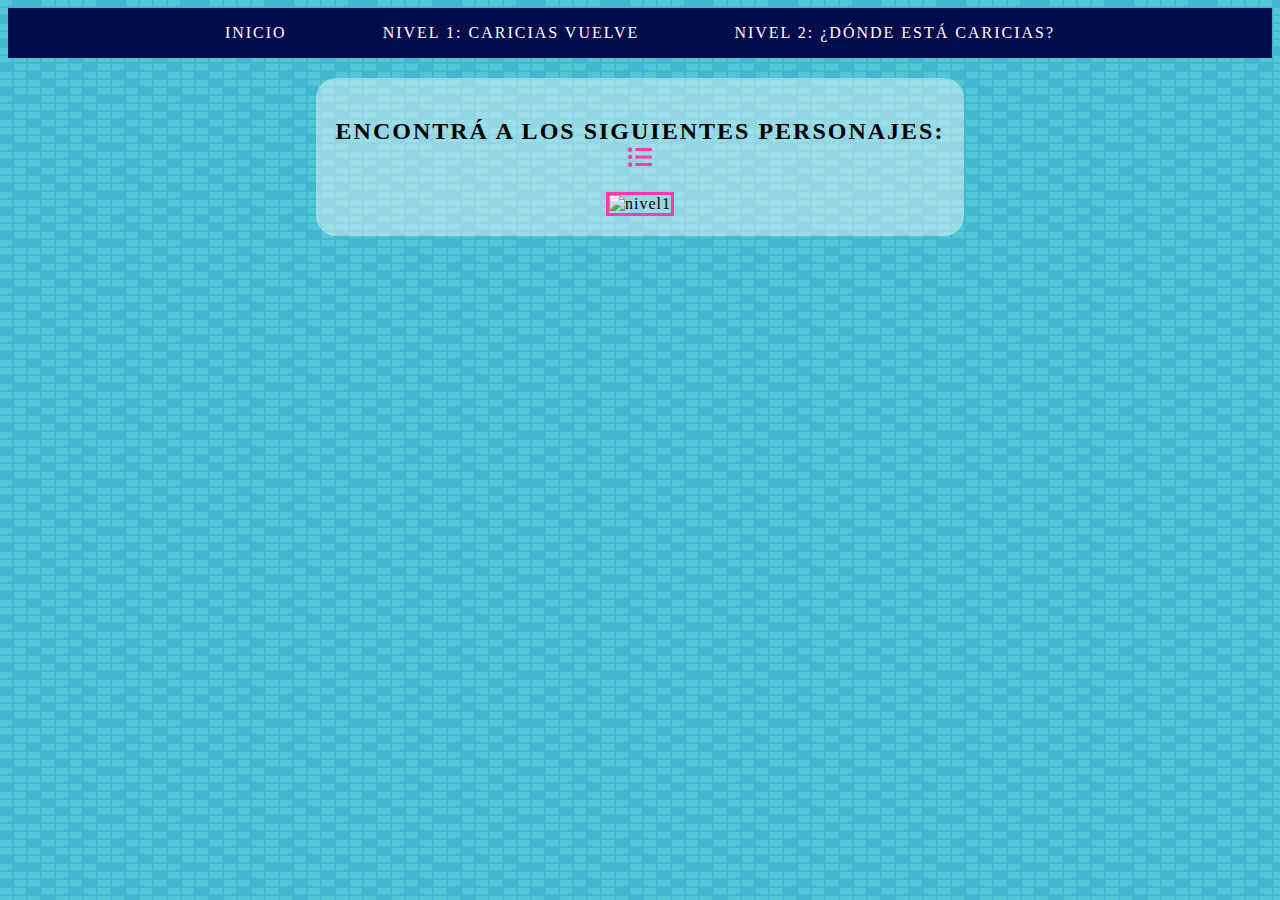
==== level1.html @ 078cfa8f "Add files via upload" ====
<!DOCTYPE html>
<html lang="en">
<head>
    <meta charset="UTF-8">
    <meta http-equiv="X-UA-Compatible" content="IE=edge">
    <meta name="viewport" content="width=device-width, initial-scale=1.0">
    <title>¿Dónde está caricias?</title>
    <link rel="stylesheet" href= "../normalize.css">
    <link rel="stylesheet" href= "styles.css">
    <link rel="stylesheet" href="https://cdnjs.cloudflare.com/ajax/libs/font-awesome/5.13.0/css/all.min.css">
</head>
<body>
    <nav class="navigation-levels">
        <div class="navigation__list__levels">
            <ul class="navigation__list__ul">
                <li> <a href= "index.html" target="_BLANK">INICIO</a> </li>
                <li>NIVEL 1: CARICIAS VUELVE</li>
                <li> <a href= "level2.html" target="_BLANK">NIVEL 2: ¿DÓNDE ESTÁ CARICIAS?</a> </li>
            </ul> 
        </div>
    </nav>

    <div class="level-container">
        <div class="level-container__all" id="levelContainer">
            <h2>
                ENCONTRÁ A LOS SIGUIENTES PERSONAJES:<br>
                <i class="fas fa-list-ul" id="list-btn"></i>
            </h2>
            <div class="play" id="play">¡GANASTE! <i class="fas fa-redo-alt" id="reloadBtn"></i></div>
            <img src="imagenes/donde esta caricias.jpg" id="img1" alt="nivel1">
        </div>

        <aside class="aside" id="aside"> 
            <i class="far fa-times-circle" id="close-btn"></i>
            <ul class= "aside__list" id="asideList">
                <li>Elisa maradoniana</li>
                <li>Rebord menemista</li>
                <li>Cristian radical</li>
                <li>Espíritu de Alfonsín</li>
                <li>El tatuaje de Maradona</li>
                <li>Ornitorrinco cósmico</li>
                <li>Tati Almeyda</li>
                <li>Nicéforo</li>
                <li>Pepetito</li>
                <li>Caca de Lanata</li>
                <li>Casa de Cristian</li>
                <li>Camping con R. Forster</li>
                <li>TuTubo</li>
                <li>Fierrito</li>
                <li>Tecito</li>
                <li>Caballo de Elisa</li>
                <li>Chorro de estéreo de Rebord</li>
                <li>Gallina de Navarro</li>
            </ul>
        </aside>
    </div>


    <script src="main.js"> </script>
</body>
</html>
---- styles.css ----
* {
    font-family: Impact;
    letter-spacing: 1px;
}

body {
    background-color: #44b7d0;
    background-image: url("data:image/svg+xml,%3Csvg width='84' height='48' viewBox='0 0 84 48' xmlns='http://www.w3.org/2000/svg'%3E%3Cpath d='M0 0h12v6H0V0zm28 8h12v6H28V8zm14-8h12v6H42V0zm14 0h12v6H56V0zm0 8h12v6H56V8zM42 8h12v6H42V8zm0 16h12v6H42v-6zm14-8h12v6H56v-6zm14 0h12v6H70v-6zm0-16h12v6H70V0zM28 32h12v6H28v-6zM14 16h12v6H14v-6zM0 24h12v6H0v-6zm0 8h12v6H0v-6zm14 0h12v6H14v-6zm14 8h12v6H28v-6zm-14 0h12v6H14v-6zm28 0h12v6H42v-6zm14-8h12v6H56v-6zm0-8h12v6H56v-6zm14 8h12v6H70v-6zm0 8h12v6H70v-6zM14 24h12v6H14v-6zm14-8h12v6H28v-6zM14 8h12v6H14V8zM0 8h12v6H0V8z' fill='%2361dbe1' fill-opacity='0.4' fill-rule='evenodd'/%3E%3C/svg%3E");
}


/* INDEX */

.top-container {
    color: rgb(255, 255, 255);
    display:flex;
    flex-wrap: wrap;
    justify-content:center;
}

.header {
    flex-basis: 85%;
    background-color: #000000;
    background-image: url("data:image/svg+xml,%3Csvg xmlns='http://www.w3.org/2000/svg' width='4' height='4' viewBox='0 0 4 4'%3E%3Cpath fill='%2300323a' fill-opacity='0.4' d='M1 3h1v1H1V3zm2-2h1v1H3V1z'%3E%3C/path%3E%3C/svg%3E");
    border-bottom-left-radius: 20px;
    border-bottom-right-radius: 20px;
    position: relative;
    z-index: 40;  
    border-bottom: 4px solid white;
}

.header h1 {
    text-align: center;
    letter-spacing: 15px;
    font-style: italic;
    font-size: 50px;
    margin-top: 15px;
    margin-bottom: 18px;
}

.header h2 {
    text-align: center;
    letter-spacing: 3px;
    font-family: 'Gill Sans MT';
    margin-top: 10px;
}

.navigation {
    flex-basis: 85%;
    background-color: #000949;
    background-image: url("data:image/svg+xml,%3Csvg xmlns='http://www.w3.org/2000/svg' width='4' height='4' viewBox='0 0 4 4'%3E%3Cpath fill='%23004e5a' fill-opacity='0.4' d='M1 3h1v1H1V3zm2-2h1v1H3V1z'%3E%3C/path%3E%3C/svg%3E");
    border-bottom-left-radius: 20px;
    border-bottom-right-radius: 20px;
    position: relative;
    z-index: 1;
    top: -20px;
}

.navigation__list {
    margin-top: 30px;
}

.navigation__list__ul {
    list-style-type: none;
    text-align: center;
    padding-left: 0px;
}

.navigation__list li, .navigation__list__levels li {
    display: inline;
    text-align: center;
    margin-left: 30px;
    margin-right: 30px;
    padding: 15px;  
    color: white;
    letter-spacing: 2px;
}  

.navigation__list a, .navigation__list__levels a{
    text-decoration: none;
    color: white;
    letter-spacing: 2px;
}

.navigation__list a:hover, .navigation__list__levels a:hover {
    border-bottom: 2px solid rgb(255, 58, 173);
    padding-bottom: 8px;
    color: rgb(255, 58, 173);
    transition: color .4s ease-in-out;
}

.text-container {   
    display: flex;
    flex-wrap: wrap;
    justify-content: center;
}

.text-container__section {
    background-color: rgba(255, 255, 255, 0.425);
    flex-basis: 85%;
    border-radius: 20px 20px ;
}

.text-container__section h3 {
    font-family: Gill Sans MT;
    text-align: center;
    padding: 0px 20px;
}

.text-container__section p {
    font-family: Gill Sans MT;
    font-size: large;
    padding: 25px 45px;
    border-top-left-radius: 20px;
    border-top-right-radius: 20px;
    border-top: 2px solid white;
}

.text-container__section p a {
    text-decoration-style: none;
    margin-left: 20px;
    color: inherit;
    color: rgb(255, 58, 173);
}

.text-container__section p a:hover {
    border-bottom: 2px solid rgb(255, 58, 173);
}

.flex-footer {
    display: flex;
    flex-wrap: wrap;
    justify-content: center;
}

.flex-footer__list {
    flex-basis: 85%;
    list-style-type: none;
}

.flex-footer__list li {
    text-align: center;
}

.flex-footer__list a {
    letter-spacing: 2px;
    color: inherit;
    text-decoration: none;
    color: rgb(255, 58, 173);
}

.flex-footer__list :nth-child(2) a:hover {
    border-bottom: 2px solid rgb(255, 58, 173);
}
.flex-footer__list img {
    height: 100px;
    width: 100px;
}

.flex-footer__list :first-child img:hover {
    filter: drop-shadow(4px 4px 4px rgb(255, 58, 173));
}

/* LEVEL 1 */

.navigation-levels {
    display: flex;
    justify-content: center;
    background-color: #000949;
    background-image: url("data:image/svg+xml,%3Csvg xmlns='http://www.w3.org/2000/svg' width='4' height='4' viewBox='0 0 4 4'%3E%3Cpath fill='%23004e5a' fill-opacity='0.4' d='M1 3h1v1H1V3zm2-2h1v1H3V1z'%3E%3C/path%3E%3C/svg%3E");
}

.level-container {
    display: flex;
    flex-wrap: wrap;
    justify-content: center;
}

.level-container__all {
    text-align: center;
    background-color: rgba(255, 255, 255, 0.425);
    border-radius: 20px 20px;
    padding: 20px 20px;
    margin-top: 20px;
}

.level-container__all img{
    cursor: pointer;
    border: 3px solid rgb(255, 58, 173)
}

.level-container__all h2 {
    letter-spacing: 2px;
}

.level-container__all i{
    color:rgb(255, 58, 173);
}

.level-container__all i:hover{
    cursor: pointer;
}

.aside {
    background-color: rgba(255, 58, 173, 0.89);
    border-top-right-radius: 20px;
    border-bottom-right-radius: 20px;
    padding: 15px;
    position:absolute;
    top: 280px;
    left: -400px;
    transition: left .3s linear;
}

.aside i {
    display: block;
    text-align: end;
    cursor: pointer;
    font-size: larger;
}

.aside__list {
    font-size: larger;
}

.showList {
    left: 0;
    transition: left .3s linear;
}

.itemFound {
    text-decoration: 2px line-through;
}

.itemFoundSignStyles {
    background-color: rgba(173, 30, 255, 0.795);
    position: absolute;
    font-size: 25px;
    padding: 15px;
    border-radius: 25px;
    top:50%;
    left:30%; 
}

.play {
    text-align: center;
    line-height:350px;
    color: white;
    position:absolute;
    height: 350px;
    width: 1006px;
    font-size: 150px;
    background-color:rgba(255, 58, 173, 0.712);
    top:-1000px;
}

.play i {
    color: white;
    font-size: 60px;
}

.play i:hover {
    color:rgb(0, 0, 0)
}

.win {
    top:40%;
    transition: top .5s ease-out;    
    
}
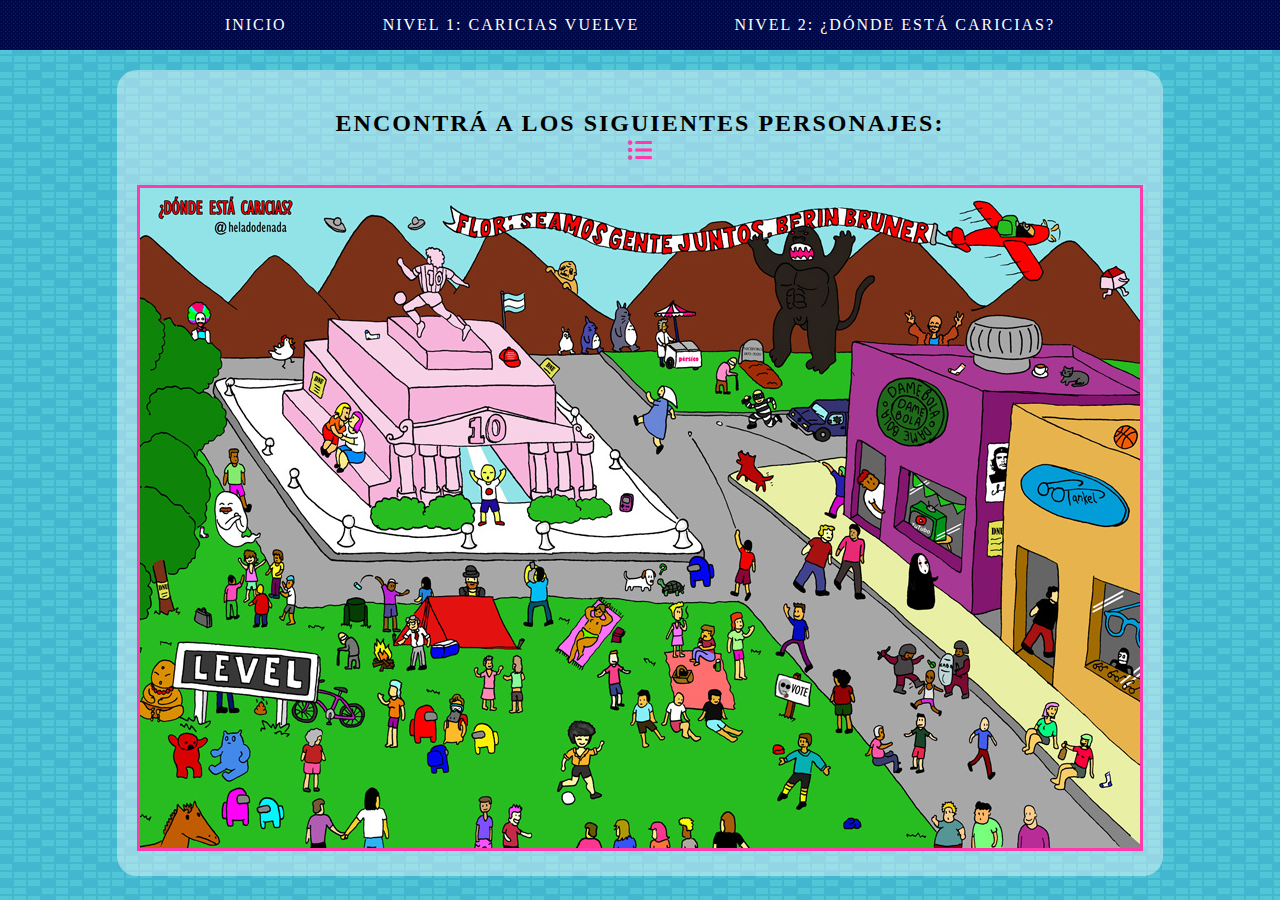
==== commit 7c501d52: "Update level1.html" ====
--- a/level1.html
+++ b/level1.html
@@ -27,7 +27,7 @@
                 <i class="fas fa-list-ul" id="list-btn"></i>
             </h2>
             <div class="play" id="play">¡GANASTE! <i class="fas fa-redo-alt" id="reloadBtn"></i></div>
-            <img src="imagenes/donde esta caricias.jpg" id="img1" alt="nivel1">
+            <img src="donde esta caricias.jpg" id="img1" alt="nivel1">
         </div>
 
         <aside class="aside" id="aside"> 
@@ -58,4 +58,4 @@
 
     <script src="main.js"> </script>
 </body>
-</html>+</html>
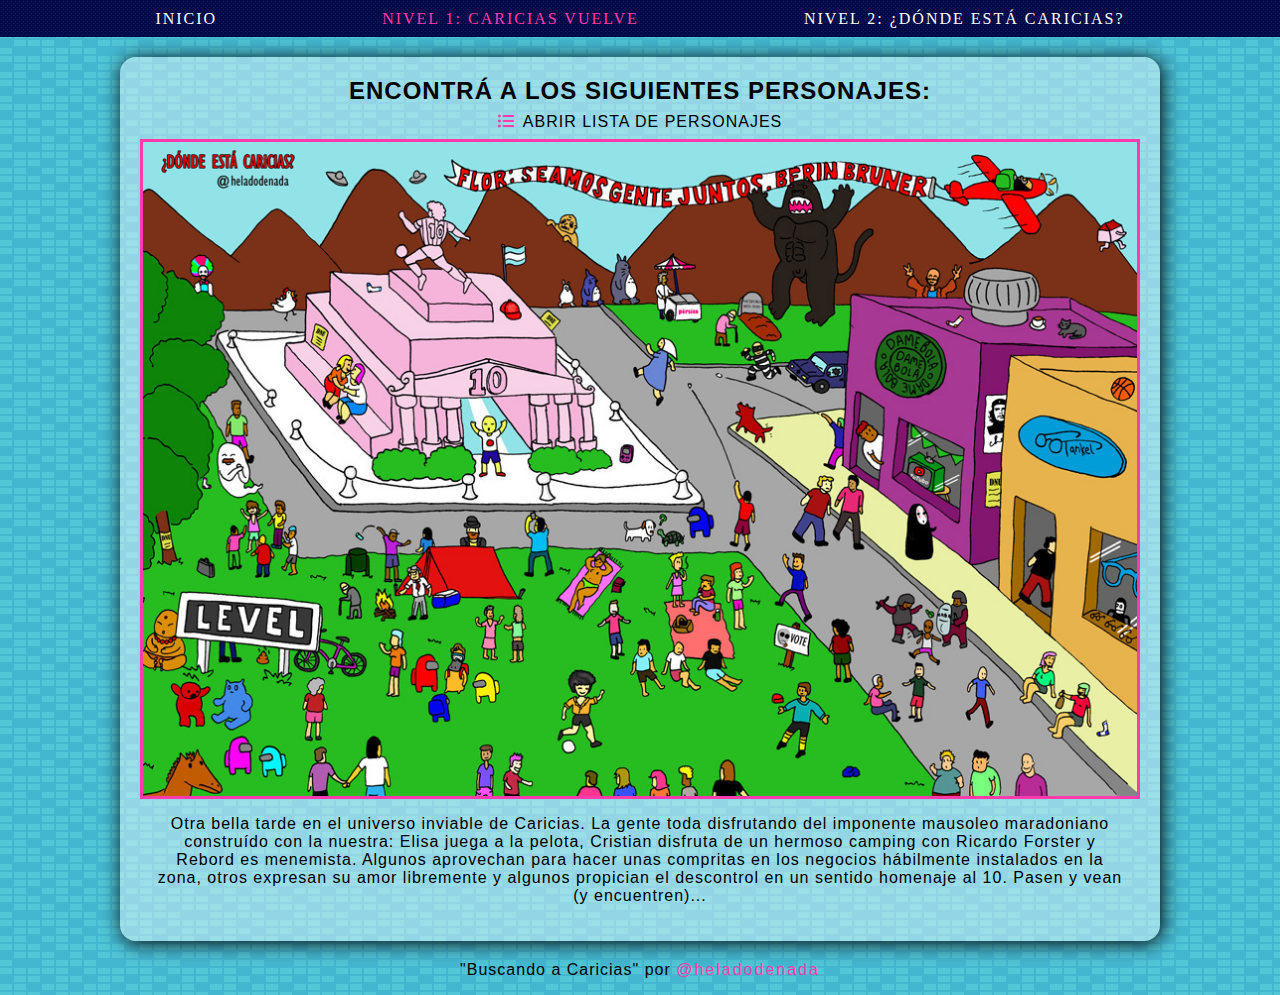
==== commit 0f99d2fb: "Segunda versión con revisión de código js" ====
--- a/level1.html
+++ b/level1.html
@@ -5,57 +5,58 @@
     <meta http-equiv="X-UA-Compatible" content="IE=edge">
     <meta name="viewport" content="width=device-width, initial-scale=1.0">
     <title>¿Dónde está caricias?</title>
-    <link rel="stylesheet" href= "../normalize.css">
+    <link rel="icon" href="favicon.png">
     <link rel="stylesheet" href= "styles.css">
     <link rel="stylesheet" href="https://cdnjs.cloudflare.com/ajax/libs/font-awesome/5.13.0/css/all.min.css">
 </head>
 <body>
-    <nav class="navigation-levels">
-        <div class="navigation__list__levels">
-            <ul class="navigation__list__ul">
-                <li> <a href= "index.html" target="_BLANK">INICIO</a> </li>
-                <li>NIVEL 1: CARICIAS VUELVE</li>
-                <li> <a href= "level2.html" target="_BLANK">NIVEL 2: ¿DÓNDE ESTÁ CARICIAS?</a> </li>
-            </ul> 
+    <nav class="nav-menu">
+        <a href= "index.html" class="nav-menu-item" id="home">INICIO</a> 
+        <a href= "level1.html" target="_BLANK" class="nav-menu-item" id="levelOne">NIVEL 1: CARICIAS VUELVE</a> 
+        <a href= "level2.html" target="_BLANK" class="nav-menu-item" id="levelTwo">NIVEL 2: ¿DÓNDE ESTÁ CARICIAS?</a> 
+    </nav>
+        
+    <section class="level-container" id="levelContainer">
+        <h2>ENCONTRÁ A LOS SIGUIENTES PERSONAJES:</h2>
+        <p class="open-list-button"><i class="fas fa-list-ul" id="list-btn"></i>ABRIR LISTA DE PERSONAJES</p>
+                  
+        <div class="win-sign" id="play">¡GANASTE!
+            <i class="fas fa-redo-alt" id="reloadBtn"></i>
         </div>
-    </nav>
+        
+        <img src="donde esta caricias.jpg" class="image1" id="img1" alt="nivel1">
+        <p class="level-story">Otra bella tarde en el universo inviable de Caricias. La gente toda disfrutando del imponente mausoleo maradoniano construído con la nuestra: Elisa juega a la pelota, Cristian disfruta de un hermoso camping con Ricardo Forster y Rebord es menemista. Algunos aprovechan para hacer unas compritas en los negocios hábilmente instalados en la zona, otros expresan su amor libremente y algunos propician el descontrol en un sentido homenaje al 10. Pasen y vean (y encuentren)...</p>
+    </section>
 
-    <div class="level-container">
-        <div class="level-container__all" id="levelContainer">
-            <h2>
-                ENCONTRÁ A LOS SIGUIENTES PERSONAJES:<br>
-                <i class="fas fa-list-ul" id="list-btn"></i>
-            </h2>
-            <div class="play" id="play">¡GANASTE! <i class="fas fa-redo-alt" id="reloadBtn"></i></div>
-            <img src="donde esta caricias.jpg" id="img1" alt="nivel1">
-        </div>
+    <aside class="char-list-container" id="aside"> 
+        <i class="far fa-times-circle" id="close-btn"></i>
+        <ul class= "char-list" id="asideList">
+            <li>Elisa maradoniana</li>
+            <li>Rebord menemista</li>
+            <li>Cristian radical</li>
+            <li>Espíritu de Alfonsín</li>
+            <li>El tatuaje de Maradona</li>
+            <li>Ornitorrinco cósmico</li>
+            <li>Tati Almeyda</li>
+            <li>Nicéforo</li>
+            <li>Pepetito</li>
+            <li>Caca de Lanata</li>
+            <li>Casa de Cristian</li>
+            <li>Camping con R. Forster</li>
+            <li>TuTubo</li>
+            <li>Fierrito</li>
+            <li>Tecito</li>
+            <li>Caballo de Elisa</li>
+            <li>Chorro de estéreo de Rebord</li>
+            <li>Gallina de Navarro</li>
+        </ul>
+    </aside>
 
-        <aside class="aside" id="aside"> 
-            <i class="far fa-times-circle" id="close-btn"></i>
-            <ul class= "aside__list" id="asideList">
-                <li>Elisa maradoniana</li>
-                <li>Rebord menemista</li>
-                <li>Cristian radical</li>
-                <li>Espíritu de Alfonsín</li>
-                <li>El tatuaje de Maradona</li>
-                <li>Ornitorrinco cósmico</li>
-                <li>Tati Almeyda</li>
-                <li>Nicéforo</li>
-                <li>Pepetito</li>
-                <li>Caca de Lanata</li>
-                <li>Casa de Cristian</li>
-                <li>Camping con R. Forster</li>
-                <li>TuTubo</li>
-                <li>Fierrito</li>
-                <li>Tecito</li>
-                <li>Caballo de Elisa</li>
-                <li>Chorro de estéreo de Rebord</li>
-                <li>Gallina de Navarro</li>
-            </ul>
-        </aside>
-    </div>
-
-
-    <script src="main.js"> </script>
+    <footer class="flex-footer">    
+        <p>"Buscando a Caricias" por <a href="https://www.instagram.com/heladodenada/​" target="_BLANK">@heladodenada</a>
+        </p>
+    </footer>
+    
+    <script type="module" src="main.js"> </script>
 </body>
 </html>
--- a/styles.css
+++ b/styles.css
@@ -1,226 +1,200 @@
-* {
-    font-family: Impact;
+*,
+*::after,
+*::before {
+    box-sizing: border-box;
+    margin: 0;
+    padding: 0;
+}
+
+body {
+    font-family: 'Gill Sans MT', sans-serif;
     letter-spacing: 1px;
-}
-
-body {
     background-color: #44b7d0;
     background-image: url("data:image/svg+xml,%3Csvg width='84' height='48' viewBox='0 0 84 48' xmlns='http://www.w3.org/2000/svg'%3E%3Cpath d='M0 0h12v6H0V0zm28 8h12v6H28V8zm14-8h12v6H42V0zm14 0h12v6H56V0zm0 8h12v6H56V8zM42 8h12v6H42V8zm0 16h12v6H42v-6zm14-8h12v6H56v-6zm14 0h12v6H70v-6zm0-16h12v6H70V0zM28 32h12v6H28v-6zM14 16h12v6H14v-6zM0 24h12v6H0v-6zm0 8h12v6H0v-6zm14 0h12v6H14v-6zm14 8h12v6H28v-6zm-14 0h12v6H14v-6zm28 0h12v6H42v-6zm14-8h12v6H56v-6zm0-8h12v6H56v-6zm14 8h12v6H70v-6zm0 8h12v6H70v-6zM14 24h12v6H14v-6zm14-8h12v6H28v-6zM14 8h12v6H14V8zM0 8h12v6H0V8z' fill='%2361dbe1' fill-opacity='0.4' fill-rule='evenodd'/%3E%3C/svg%3E");
 }
 
 
-/* INDEX */
-
-.top-container {
-    color: rgb(255, 255, 255);
-    display:flex;
-    flex-wrap: wrap;
-    justify-content:center;
-}
-
+/*? INDEX */
+
+/* HEADER */
 .header {
-    flex-basis: 85%;
+    margin-top: 1rem;
+    border-bottom: .2rem solid white;
     background-color: #000000;
     background-image: url("data:image/svg+xml,%3Csvg xmlns='http://www.w3.org/2000/svg' width='4' height='4' viewBox='0 0 4 4'%3E%3Cpath fill='%2300323a' fill-opacity='0.4' d='M1 3h1v1H1V3zm2-2h1v1H3V1z'%3E%3C/path%3E%3C/svg%3E");
-    border-bottom-left-radius: 20px;
-    border-bottom-right-radius: 20px;
-    position: relative;
-    z-index: 40;  
-    border-bottom: 4px solid white;
-}
-
-.header h1 {
-    text-align: center;
-    letter-spacing: 15px;
+}
+
+.header-title {
+    padding: .3em;
+    color: rgb(255, 255, 255);
+    text-align: center;
+    letter-spacing: 1rem;
     font-style: italic;
-    font-size: 50px;
-    margin-top: 15px;
-    margin-bottom: 18px;
-}
-
-.header h2 {
+    font-size: 3rem;
+    font-family: Impact;
+}
+
+.header-subtitle {
+    padding: .5em;
+    color: rgb(255, 255, 255);
     text-align: center;
     letter-spacing: 3px;
-    font-family: 'Gill Sans MT';
-    margin-top: 10px;
-}
-
-.navigation {
-    flex-basis: 85%;
+}
+
+/* NAVIGATION MENU */
+.nav-menu {
+    display: flex;
+    justify-content: space-evenly;
     background-color: #000949;
     background-image: url("data:image/svg+xml,%3Csvg xmlns='http://www.w3.org/2000/svg' width='4' height='4' viewBox='0 0 4 4'%3E%3Cpath fill='%23004e5a' fill-opacity='0.4' d='M1 3h1v1H1V3zm2-2h1v1H3V1z'%3E%3C/path%3E%3C/svg%3E");
-    border-bottom-left-radius: 20px;
-    border-bottom-right-radius: 20px;
-    position: relative;
-    z-index: 1;
-    top: -20px;
-}
-
-.navigation__list {
-    margin-top: 30px;
-}
-
-.navigation__list__ul {
-    list-style-type: none;
-    text-align: center;
-    padding-left: 0px;
-}
-
-.navigation__list li, .navigation__list__levels li {
-    display: inline;
-    text-align: center;
-    margin-left: 30px;
-    margin-right: 30px;
-    padding: 15px;  
+}
+
+.nav-menu-item {
+    padding: .6em;
+    text-align: center;
     color: white;
     letter-spacing: 2px;
-}  
-
-.navigation__list a, .navigation__list__levels a{
     text-decoration: none;
-    color: white;
-    letter-spacing: 2px;
-}
-
-.navigation__list a:hover, .navigation__list__levels a:hover {
-    border-bottom: 2px solid rgb(255, 58, 173);
-    padding-bottom: 8px;
-    color: rgb(255, 58, 173);
-    transition: color .4s ease-in-out;
-}
-
-.text-container {   
+    font-family: Impact;
+}
+
+.nav-menu-item:hover {
+    color: rgb(255, 58, 173);
+    transition: color .3s ease-in-out;
+}
+
+.nav-item-selected {
+    color: rgb(255, 58, 173);
+}
+
+/* INFORMATION SECTION */
+.info-section {   
     display: flex;
     flex-wrap: wrap;
     justify-content: center;
-}
-
-.text-container__section {
+    width: 85%;
+    padding: 1em;
+    margin: 1rem auto;
+    border-radius: 1rem ;
+    box-shadow: 2px 2px 20px;
     background-color: rgba(255, 255, 255, 0.425);
-    flex-basis: 85%;
-    border-radius: 20px 20px ;
-}
-
-.text-container__section h3 {
+}
+
+.info-section-title {
+    margin-bottom: 1em;
+    flex-basis: 80%;
+    text-align: justify;
     font-family: Gill Sans MT;
-    text-align: center;
-    padding: 0px 20px;
-}
-
-.text-container__section p {
+}
+
+.info-section-text {
+    padding: 1em;
+    border-top: 2px solid white;
     font-family: Gill Sans MT;
-    font-size: large;
-    padding: 25px 45px;
-    border-top-left-radius: 20px;
-    border-top-right-radius: 20px;
-    border-top: 2px solid white;
-}
-
-.text-container__section p a {
-    text-decoration-style: none;
+    line-height: 1.3em;
+}
+
+.info-section-text a {
     margin-left: 20px;
-    color: inherit;
-    color: rgb(255, 58, 173);
-}
-
-.text-container__section p a:hover {
+    text-decoration: none;
+    color: rgb(255, 58, 173);
+}
+
+.info-section-text a:hover {
     border-bottom: 2px solid rgb(255, 58, 173);
 }
 
+/* FOOTER */
 .flex-footer {
     display: flex;
-    flex-wrap: wrap;
     justify-content: center;
-}
-
-.flex-footer__list {
-    flex-basis: 85%;
-    list-style-type: none;
-}
-
-.flex-footer__list li {
-    text-align: center;
-}
-
-.flex-footer__list a {
+    margin-bottom: 1rem;
+}
+
+.flex-footer a {
     letter-spacing: 2px;
-    color: inherit;
     text-decoration: none;
     color: rgb(255, 58, 173);
 }
 
-.flex-footer__list :nth-child(2) a:hover {
+.flex-footer a:hover {
     border-bottom: 2px solid rgb(255, 58, 173);
 }
-.flex-footer__list img {
-    height: 100px;
-    width: 100px;
-}
-
-.flex-footer__list :first-child img:hover {
-    filter: drop-shadow(4px 4px 4px rgb(255, 58, 173));
-}
-
-/* LEVEL 1 */
-
-.navigation-levels {
-    display: flex;
+
+
+/*? LEVELS */
+
+/* GAME */
+.level-container {
+    display: flex;
+    flex-direction: column;
     justify-content: center;
-    background-color: #000949;
-    background-image: url("data:image/svg+xml,%3Csvg xmlns='http://www.w3.org/2000/svg' width='4' height='4' viewBox='0 0 4 4'%3E%3Cpath fill='%23004e5a' fill-opacity='0.4' d='M1 3h1v1H1V3zm2-2h1v1H3V1z'%3E%3C/path%3E%3C/svg%3E");
-}
-
-.level-container {
-    display: flex;
-    flex-wrap: wrap;
-    justify-content: center;
-}
-
-.level-container__all {
+    width: 1040px;
+    padding: 1.25rem;
+    margin: 1.25rem auto;
+    box-shadow: 2px 2px 20px;
+    border-radius: 1rem;
     text-align: center;
     background-color: rgba(255, 255, 255, 0.425);
-    border-radius: 20px 20px;
-    padding: 20px 20px;
-    margin-top: 20px;
-}
-
-.level-container__all img{
-    cursor: pointer;
-    border: 3px solid rgb(255, 58, 173)
-}
-
-.level-container__all h2 {
-    letter-spacing: 2px;
-}
-
-.level-container__all i{
+}
+
+.image1 {
+    width: 1000px;
+    height: 660px;
+    border: 3px solid rgb(255, 58, 173);
+    cursor: pointer;
+}
+
+.image2 {
+    width: 1000px;
+    height: 694px;
+    border: 3px solid rgb(255, 58, 173);
+    cursor: pointer;
+}
+
+.level-story {
+    padding: 1em;
+}
+
+.open-list-button {
+    padding: .5em;
+}
+.open-list-button i {
+    margin-right: .5em;
     color:rgb(255, 58, 173);
-}
-
-.level-container__all i:hover{
-    cursor: pointer;
-}
-
-.aside {
+    cursor: pointer;
+}
+
+.open-list-button i:hover {
+    color: #fff;
+}
+
+/* CHARACTERS LIST */
+.char-list-container {
+    position: absolute;
+    top: 17.5rem;
+    left: -25rem;
+    padding: 1em;
+    border-top-right-radius: 1rem;
+    border-bottom-right-radius: 1rem;
     background-color: rgba(255, 58, 173, 0.89);
-    border-top-right-radius: 20px;
-    border-bottom-right-radius: 20px;
-    padding: 15px;
-    position:absolute;
-    top: 280px;
-    left: -400px;
     transition: left .3s linear;
 }
 
-.aside i {
+.char-list-container i {
     display: block;
     text-align: end;
-    cursor: pointer;
-    font-size: larger;
-}
-
-.aside__list {
-    font-size: larger;
+    font-size: 2rem;
+    cursor: pointer;
+}
+
+.char-list-container i:hover {
+    color: #fff;
+}
+
+.char-list {
+    padding: 1.2em;
+    font-size: 1.2rem;
 }
 
 .showList {
@@ -232,39 +206,39 @@
     text-decoration: 2px line-through;
 }
 
+/* SIGNS */
 .itemFoundSignStyles {
+    position: absolute;
+    top: 50%;
+    left: 30%; 
+    padding: .6em;
+    border-radius: 1em;
+    font-size: 1.8rem;
     background-color: rgba(173, 30, 255, 0.795);
-    position: absolute;
-    font-size: 25px;
-    padding: 15px;
-    border-radius: 25px;
-    top:50%;
-    left:30%; 
-}
-
-.play {
-    text-align: center;
-    line-height:350px;
+}
+
+.win-sign {
+    position:absolute;
+    top: -1000px;
+    width: 1000px;
+    height: 350px;
+    font-size: 9rem;
+    line-height: 21rem;
+    text-align: center;
+    color: #fff;
+    background-color:rgba(255, 58, 173, 0.712);
+}
+
+.win-sign i {
     color: white;
-    position:absolute;
-    height: 350px;
-    width: 1006px;
-    font-size: 150px;
-    background-color:rgba(255, 58, 173, 0.712);
-    top:-1000px;
-}
-
-.play i {
-    color: white;
-    font-size: 60px;
-}
-
-.play i:hover {
-    color:rgb(0, 0, 0)
+    font-size: 3.75rem;
+}
+
+.win-sign i:hover {
+    color: rgb(0, 0, 0)
 }
 
 .win {
-    top:40%;
+    top: 40%;
     transition: top .5s ease-out;    
-    
 }